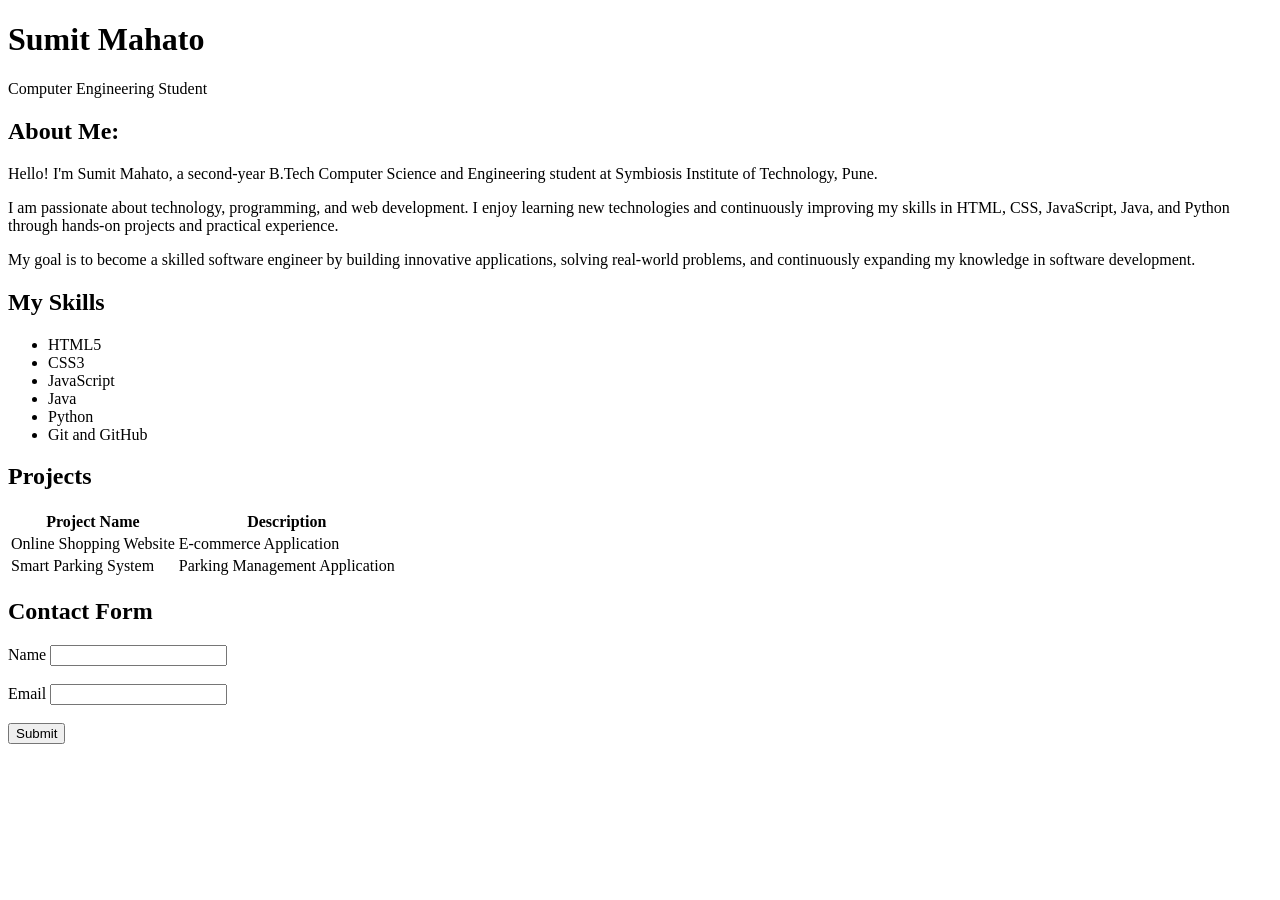
==== index.html @ 15b16afe "portfolio website" ====
<!DOCTYPE html>

<html>

<head>
<title>
My Portfolio
</title>

<link rel="stylesheet" href="style.css">


</head>

<body>


<header>

<h1>
Sumit Mahato
</h1>

<p>
Computer Engineering Student
</p>


</header>


<section>

<h2>
About Me:
</h2>


<p>

Hello! I'm Sumit Mahato, a second-year B.Tech Computer Science and
Engineering student at Symbiosis Institute of Technology, Pune.

</p>
<p> I am passionate about technology, programming, and web development. 
    I enjoy learning new technologies and continuously improving my skills in HTML, CSS, JavaScript, Java, and Python through hands-on projects and practical experience.
</p>

<p> 
    My goal is to become a skilled software engineer by building innovative applications, solving real-world problems, 
    and continuously expanding my knowledge in software development.
</p>
</section>




<section>


<h2>
My Skills
</h2>
<ul>

<li>HTML5</li>
<li>CSS3</li>

<li>JavaScript</li>

<li>Java</li>
<li>Python</li>
<li>Git and GitHub</li>
</ul>


</section>




<section>


<h2>
Projects
</h2>



<table>


<tr>

<th>
Project Name
</th>


<th> Description
</th>


</tr>

<tr>

<td>
Online Shopping Website
</td>


<td>
E-commerce Application
</td>
 </tr>
<tr>    
<td>
Smart Parking System
</td>


<td>
Parking Management Application
</td>

</tr>

</table>

</section>




<section>


<h2>
Contact Form
</h2>



<form>


<label> Name
</label>

<input type="text">


<br><br>

<label> Email
</label>


<input type="email">

<br><br>


<button> Submit
</button>



</form>


</section>
</body>

</html>
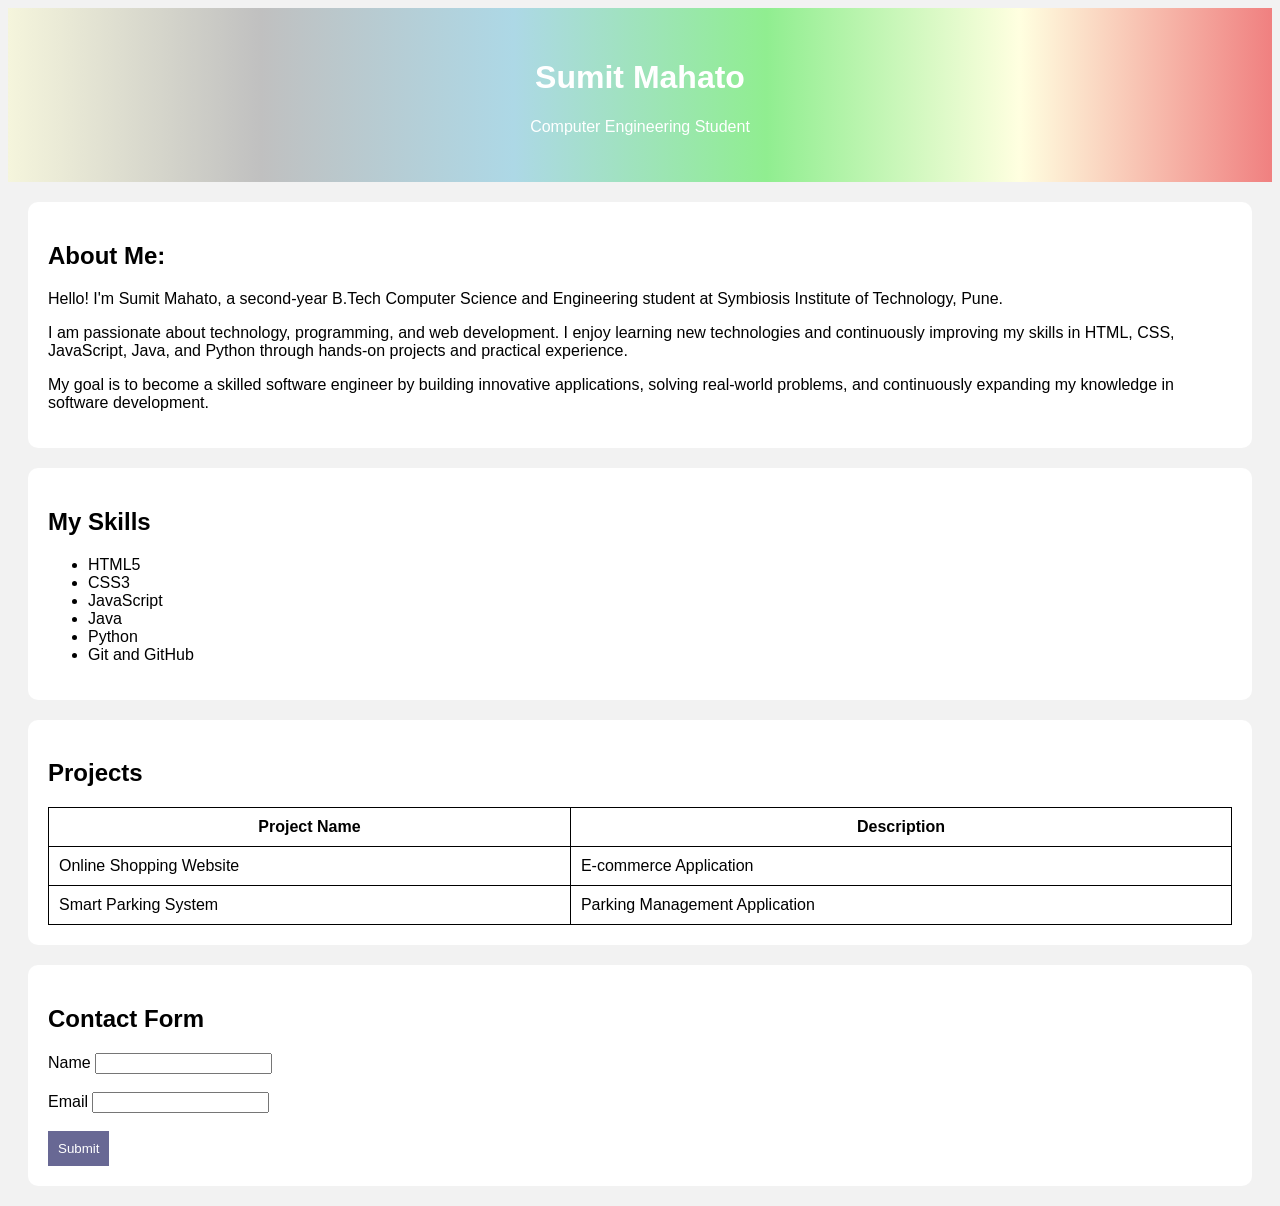
==== commit 49f93cb5: "Updated portfolio website" ====
--- a/index.html
+++ b/index.html
@@ -1,181 +1,154 @@
 <!DOCTYPE html>
-
 <html>
 
 <head>
--<title>
-My Portfolio
-</title>
+    <title>
+        My Portfolio
+    </title>
 
-<link rel="stylesheet" href="style.css">
-
+    <link rel="stylesheet" href="style.css">
 
 </head>
 
 <body>
 
+    <header>
 
-<header>
+        <h1>
+            Sumit Mahato
+        </h1>
 
-<h1>
-Sumit Mahato
-</h1>
+        <p>
+            Computer Engineering Student
+        </p>
 
-<p>
-Computer Engineering Student
-</p>
+    </header>
 
+    <section>
 
-</header>
+        <h2>
+            About Me:
+        </h2>
 
+        <p>
+            Hello! I'm Sumit Mahato, a second-year B.Tech Computer Science and
+            Engineering student at Symbiosis Institute of Technology, Pune.
+        </p>
 
-<section>
+        <p>
+            I am passionate about technology, programming, and web development.
+            I enjoy learning new technologies and continuously improving my skills
+            in HTML, CSS, JavaScript, Java, and Python through hands-on projects
+            and practical experience.
+        </p>
 
-<h2>
-About Me:
-</h2>
+        <p>
+            My goal is to become a skilled software engineer by building innovative
+            applications, solving real-world problems, and continuously expanding
+            my knowledge in software development.
+        </p>
 
+    </section>
 
-<p>
+    <section>
 
-Hello! I'm Sumit Mahato, a second-year B.Tech Computer Science and
-Engineering student at Symbiosis Institute of Technology, Pune.
+        <h2>
+            My Skills
+        </h2>
 
-</p>
-<p> I am passionate about technology, programming, and web development. 
-    I enjoy learning new technologies and continuously improving my skills in HTML, CSS, JavaScript, Java, and Python through hands-on projects and practical experience.
-</p>
+        <ul>
 
-<p> 
-    My goal is to become a skilled software engineer by building innovative applications, solving real-world problems, 
-    and continuously expanding my knowledge in software development.
-</p>
-</section>
+            <li>HTML5</li>
+            <li>CSS3</li>
+            <li>JavaScript</li>
+            <li>Java</li>
+            <li>Python</li>
+            <li>Git and GitHub</li>
 
+        </ul>
 
+    </section>
 
+    <section>
 
-<section>
+        <h2>
+            Projects
+        </h2>
 
+        <table>
 
-<h2>
-My Skills
-</h2>
--<ul>
+            <tr>
 
-<li>HTML5</li>
-<li>CSS3</li>
+                <th>
+                    Project Name
+                </th>
 
-<li>JavaScript</li>
+                <th>
+                    Description
+                </th>
 
-<li>Java</li>
-<li>Python</li>
-<li>Git and GitHub</li>
-</ul>
+            </tr>
 
+            <tr>
 
-</section>
+                <td>
+                    Online Shopping Website
+                </td>
 
+                <td>
+                    E-commerce Application
+                </td>
 
+            </tr>
 
+            <tr>
 
-<section>
+                <td>
+                    Smart Parking System
+                </td>
 
+                <td>
+                    Parking Management Application
+                </td>
 
-<h2>
-Projects
-</h2>
+            </tr>
 
+        </table>
 
+    </section>
 
-<table>
+    <section>
 
+        <h2>
+            Contact Form
+        </h2>
 
-<tr>
+        <form>
 
-<th>
-Project Name
-</th>
+            <label>
+                Name
+            </label>
 
+            <input type="text">
 
-<th> Description
-</th>
+            <br><br>
 
+            <label>
+                Email
+            </label>
 
-</tr>
+            <input type="email">
 
-<tr>
+            <br><br>
 
-<td>
-Online Shopping Website
-</td>
+            <button>
+                Submit
+            </button>
 
+        </form>
 
-<td>
-E-commerce Application
-</td>
- </tr>
-<tr>    
-<td>
-Smart Parking System
-</td>
+    </section>
 
-
-<td>
-Parking Management Application
-</td>
-
--</tr>
-
-</table>
-
-</section>
-
-
-
-
-<section>
-
-
-<h2>
-Contact Form
-</h2>
-
-
-
-<form>
-
-
-<label> Name
-</label>
-
-<input type="text">
-
-
-<br><br>
-
-<label> Email
-</label>
-
-
-<input type="email">
-
-<br><br>
-
-
-<button> Submit
-</button>
-
-
-
-</form>
-
-
-</section>
- </body>
 
-</html>
+</html>
--- a/style.css
+++ b/style.css
@@ -0,0 +1,54 @@
+body
+{
+
+font-family: Arial; background-color:#f2f2f2;
+}
+
+
+header
+{
+
+background:linear-gradient( to right,
+beige, silver, lightblue, lightgreen, lightyellow,lightcoral);
+color:white;
+text-align:center; padding:30px;
+}
+
+
+
+section
+{
+
+background:white; margin:20px; padding:20px; border-radius:10px;
+
+}
+
+
+
+table
+{
+
+width:100%;
+
+border-collapse:collapse;
+}
+
+
+
+th,td
+{
+
+border:1px solid black; padding:10px;
+}
+
+
+button
+{
+
+background:rgb(104, 104, 148); color:white; padding:10px; border:none;
+}
+
+
+
+
+
